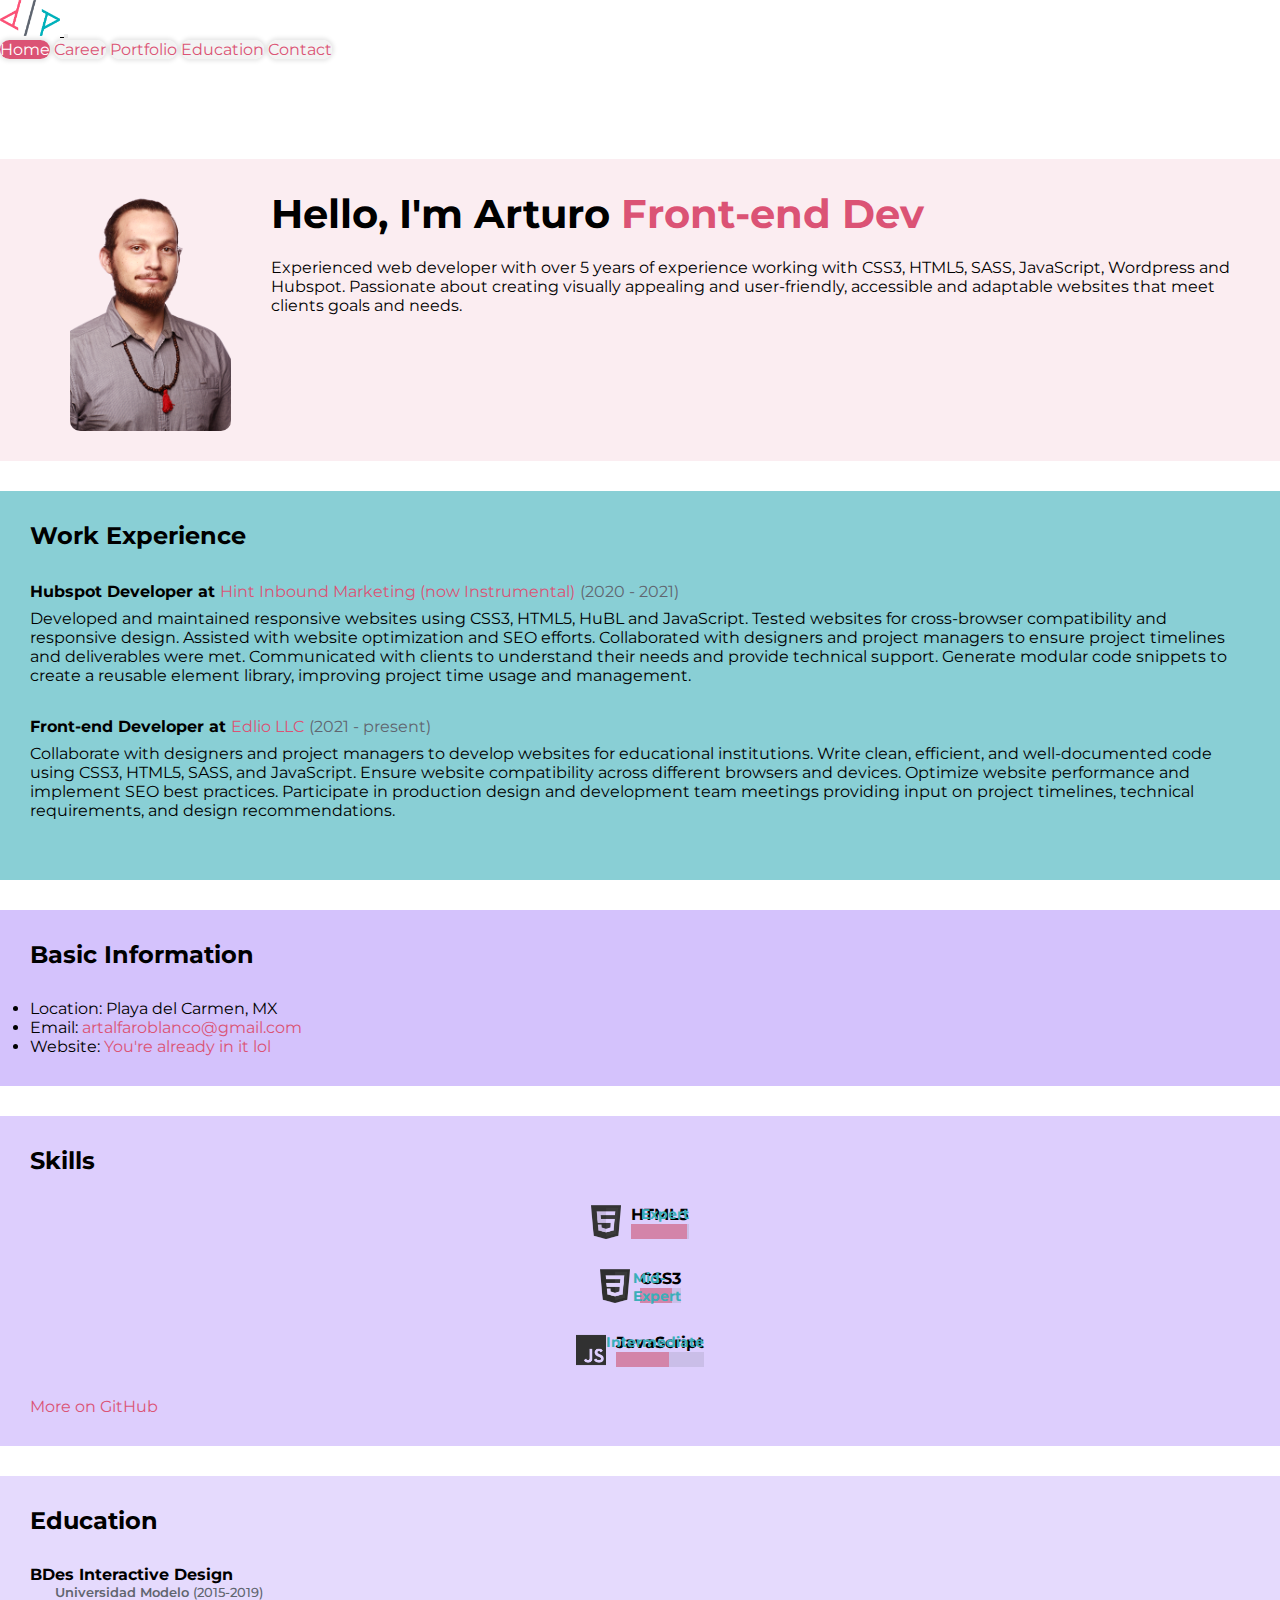
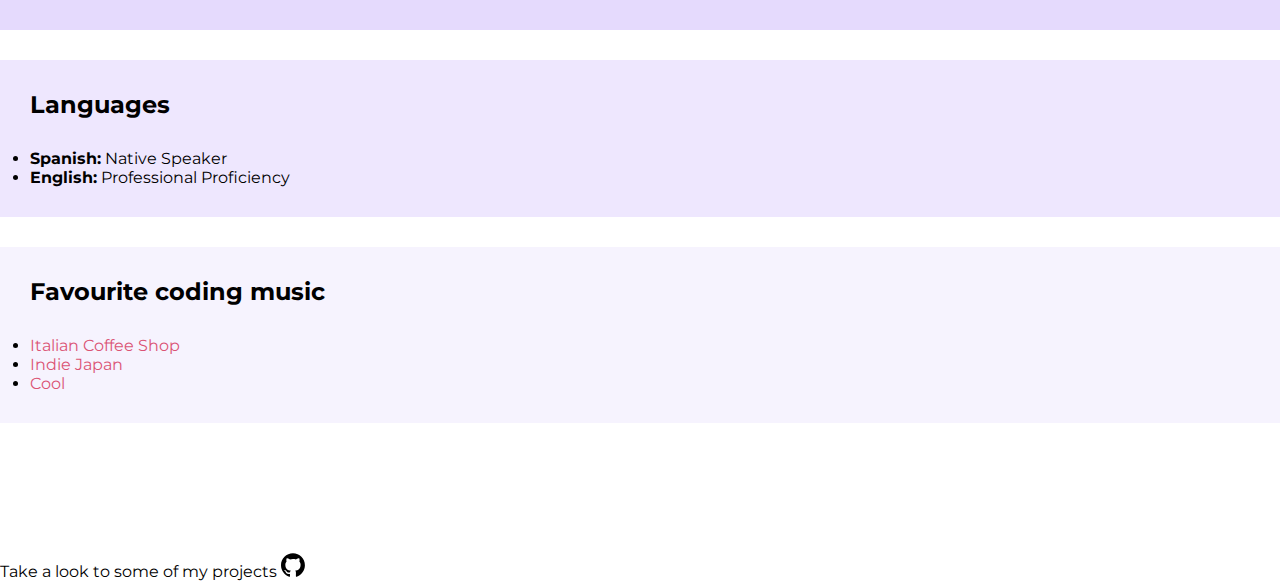
==== index.html @ 9a75f5df "personalizacion, imagenes y un poco mas de diseno" ====
<!DOCTYPE html>
<html lang="en">
<head>
    <meta charset="UTF-8">
    <meta name="viewport" content="width=device-width, initial-scale=1.0">
    <title>Arturo Alfaro</title>
    <link href="https://cdn.jsdelivr.net/npm/bootstrap@5.3.2/dist/css/bootstrap.min.css" rel="stylesheet" integrity="sha384-T3c6CoIi6uLrA9TneNEoa7RxnatzjcDSCmG1MXxSR1GAsXEV/Dwwykc2MPK8M2HN" crossorigin="anonymous">
    <link rel="stylesheet" href="styles.css">
</head>   
<body class="container">
    <header>
        <nav class="navbar navbar-expand-lg navbar-light fixed-top">
            <a class="navbar-brand" href="#">
                <img src="/pics/logo-nobg.png" width="60" alt="">
              </a>
            <button class="navbar-toggler" type="button" data-toggle="collapse" data-target="#navbarNavAltMarkup" aria-controls="navbarNavAltMarkup" aria-expanded="false" aria-label="Toggle navigation">
              <span class="navbar-toggler-icon"></span>
            </button>
            <div class="collapse navbar-collapse justify-content-center" id="navbarNavAltMarkup">
              <div class="navbar-nav">
                <a class="nav-item nav-link active" href="/index.html">Home</a>
                <a class="nav-item nav-link" href="/career.html">Career</a>
                <a class="nav-item nav-link" href="/portfolio.html">Portfolio</a>
                <a class="nav-item nav-link" href="/education.html">Education</a>
                <a class="nav-item nav-link" href="/contact.html">Contact</a>
              </div>
            </div>
          </nav>
    </header>
    <main> 
    <div class="container sections-wrapper py-6">
        <div class="row">
            <div class="primary col-lg-8 col-12">
                <section class="about section">
                    <div class="section-inner shadow-sm rounded">
                        <div class="hero-image-wrapper col-md-4">
                            <img class="hero-image" alt="myself" src="/pics/profile_picture.png">
                        </div>
                        <div class="col-md-8">
                            <h2 class="section-title">Hello, I'm Arturo <span class="focus">Front-end Dev</span></h2>
                            <p>Experienced web developer with over 5 years of experience working with CSS3, HTML5, SASS, JavaScript, Wordpress and Hubspot. Passionate about creating visually appealing and user-friendly, accessible and adaptable websites that meet clients goals and needs.</p>
                        </div>
                        
                    </div>                 
                </section>
                
                <section class="experience section">
                    <div class="section-inner shadow-sm rounded">
                        <h2 class="heading">Work Experience</h2>
                        <div class="content">
                            <div class="item">
                                <h3 class="title"> Hubspot Developer at <span class="place"><a href="https://www.instrumental.net/es/">Hint Inbound Marketing (now Instrumental)</a></span> <span class="year">(2020 - 2021)</span></h3>
                                <p>Developed and maintained responsive websites using CSS3, HTML5, HuBL and JavaScript.
                                    Tested websites for cross-browser compatibility and responsive design.
                                    Assisted with website optimization and SEO efforts.
                                    Collaborated with designers and project managers to ensure project timelines and deliverables were met.
                                    Communicated with clients to understand their needs and provide technical support.
                                    Generate modular code snippets to create a reusable element library, improving project time usage and management. </p>
                            </div>
                            <div class="item">
                                <h3 class="title"> Front-end Developer at <span class="place"><a href="https://edlio.com">Edlio LLC</a></span> <span class="year">(2021 - present)</span></h3>
                                <p>Collaborate with designers and project managers to develop websites for educational institutions.
                                    Write clean, efficient, and well-documented code using CSS3, HTML5, SASS, and JavaScript.
                                    Ensure website compatibility across different browsers and devices.
                                    Optimize website performance and implement SEO best practices.
                                    Participate in production design and development team meetings providing input on project timelines, technical requirements, and design recommendations. </p>
                            </div>
                            
                        </div>  
                    </div>                 
                </section>
            </div>
            <div class="secondary col-lg-4 col-12">
                    <aside class="info aside section">
                    <div class="section-inner shadow-sm rounded">
                        <h2 class="heading sr-only">Basic Information</h2>
                        <div class="content">
                            <ul class="list-unstyled">
                                <li><i class="fas fa-map-marker-alt"></i><span class="sr-only">Location: </span>Playa del Carmen, MX</li>
                                <li><i class="fas fa-envelope"></i><span class="sr-only">Email: </span><a href="mail:artalfaroblanco@gmail.com">artalfaroblanco@gmail.com</a></li>
                                <li><i class="fas fa-link"></i><span class="sr-only">Website: </span><a href="/"> You're already in it lol</a></li>
                            </ul>
                        </div>  
                    </div>                 
                </aside>
                
                <aside class="skills aside section">
                    <div class="section-inner shadow-sm rounded">
                        <h2 class="heading">Skills</h2>
                        <div class="content">
                            <p class="intro">
                            </p>
                            
                            <div class="skillset">
                                
                                <div class="item">
                                    <img class="skill-item-img" src="/pics/hmtl-logo-nobg.png"> 
                                    <h3 class="level-title">HTML5<span class="level-label" data-bs-toggle="tooltip" data-bs-placement="left" title="You can use the tooltip to explain more about your skill level..."><i class="fas fa-info-circle"></i>Expert</span></h3>

                                    <div class="level-bar progress">
                                        <div class="progress-bar level-bar-inner" role="progressbar" style="width: 96%" aria-valuenow="96"  aria-valuemin="0" aria-valuemax="96"></div>
                                    </div>                             
                                </div>
                                
                                <div class="item">
                                    <img class="skill-item-img" src="/pics/css-logo-nobg.png"> 
                                    <h3 class="level-title">CSS3<span class="level-label" data-bs-toggle="tooltip" data-bs-placement="left" title="You can use the tooltip to explain more about your skill level..."><i class="fas fa-info-circle"></i>Mid-Expert</span></h3>
                                    <div class="level-bar progress">
                                        <div class="progress-bar level-bar-inner" role="progressbar" style="width: 80%" aria-valuenow="80"  aria-valuemin="0" aria-valuemax="80"></div>
                                    </div>                                 
                                </div>
                                
                                <div class="item">
                                    <img class="skill-item-img" src="/pics/js-logo-nobg.png"> 
                                    <h3 class="level-title">JavaScript<span class="level-label" data-bs-toggle="tooltip" data-bs-placement="left" title="You can use the tooltip to explain more about your skill level..."><i class="fas fa-info-circle"></i>Intermediate</span></h3>
                                    <div class="level-bar progress">
                                        <div class="progress-bar level-bar-inner" role="progressbar" style="width: 60%" aria-valuenow="60"  aria-valuemin="0" aria-valuemax="96"></div>
                                    </div>                                
                                </div>
                                
                                <p><a class="more-link" href="https://github.com/ArthurAlphaW"><i class="fas fa-external-link-alt"></i>More on GitHub</a></p> 
                            </div>              
                        </div> 
                    </div>               
                </aside>
                
                <aside class="education aside section">
                    <div class="section-inner shadow-sm rounded">
                        <h2 class="heading">Education</h2>
                        <div class="content">
                            <div class="item">                      
                                <h3 class="title"><i class="fas fa-graduation-cap"></i>BDes Interactive Design</h3>
                                <h4 class="university">Universidad Modelo <span class="year">(2015-2019)</span></h4>
                            </div>
                        </div>
                    </div>
                </aside>
                            
                <aside class="languages aside section">
                    <div class="section-inner shadow-sm rounded">
                        <h2 class="heading">Languages</h2>
                        <div class="content">
                            <ul class="list-unstyled">
                                <li class="item">
                                    <span class="title"><strong>Spanish:</strong></span>
                                    <span class="level">Native Speaker <br class="visible-xs"/><i class="fas fa-star"></i> <i class="fas fa-star"></i> <i class="fas fa-star"></i> <i class="fas fa-star"></i> <i class="fas fa-star"></i> </span>
                                </li>
                                <li class="item">
                                    <span class="title"><strong>English:</strong></span>
                                    <span class="level">Professional Proficiency <br class="visible-sm visible-xs"/><i class="fas fa-star"></i> <i class="fas fa-star"></i> <i class="fas fa-star"></i> <i class="fas fa-star-half"></i></span>
                                </li>
                            </ul>
                        </div>
                    </div>
                </aside>
                
                <aside class="list music aside section">
                    <div class="section-inner shadow-sm rounded">
                        <h2 class="heading">Favourite coding music</h2>
                        <div class="content">
                            <ul class="list-unstyled">
                                <li><i class="fas fa-headphones"></i> <a href="https://open.spotify.com/playlist/4kHd80LWERnItsbijrMbpZ?si=56c59a30a39b4e25">Italian Coffee Shop</a></li>
                                <li><i class="fas fa-headphones"></i> <a href="https://open.spotify.com/playlist/2rM3dyPQ1r3qbNCUyafwGn?si=13ff1bc986994c55">Indie Japan</a></li>
                                <li><i class="fas fa-headphones"></i> <a href="https://open.spotify.com/playlist/4P18t9y1vu1N3GWDE8LSGp?si=525e86e630a74744">Cool</a></li>
                            </ul>
                        </div>
                    </div>
                </aside>     
            </div>  
        </div>
    </div>
    </main>
    <footer class="d-flex flex-wrap justify-content-between align-items-center py-3 my-4 border-top">
        
    
        <ul class="nav col-md-12 justify-content-end list-unstyled d-flex">
          <li class="ms-3">Take a look to some of my projects <a class="text-muted" href="https://github.com/ArthurAlphaW"><svg class="bi" width="24" height="24"><use xlink:href="#github"/></svg></a></li>
        </ul>
      </footer>
      <svg xmlns="http://www.w3.org/2000/svg" style="display: none;">
        <symbol id="bootstrap" viewBox="0 0 118 94">
          <title>Bootstrap</title>
          <path fill-rule="evenodd" clip-rule="evenodd" d="M24.509 0c-6.733 0-11.715 5.893-11.492 12.284.214 6.14-.064 14.092-2.066 20.577C8.943 39.365 5.547 43.485 0 44.014v5.972c5.547.529 8.943 4.649 10.951 11.153 2.002 6.485 2.28 14.437 2.066 20.577C12.794 88.106 17.776 94 24.51 94H93.5c6.733 0 11.714-5.893 11.491-12.284-.214-6.14.064-14.092 2.066-20.577 2.009-6.504 5.396-10.624 10.943-11.153v-5.972c-5.547-.529-8.934-4.649-10.943-11.153-2.002-6.484-2.28-14.437-2.066-20.577C105.214 5.894 100.233 0 93.5 0H24.508zM80 57.863C80 66.663 73.436 72 62.543 72H44a2 2 0 01-2-2V24a2 2 0 012-2h18.437c9.083 0 15.044 4.92 15.044 12.474 0 5.302-4.01 10.049-9.119 10.88v.277C75.317 46.394 80 51.21 80 57.863zM60.521 28.34H49.948v14.934h8.905c6.884 0 10.68-2.772 10.68-7.727 0-4.643-3.264-7.207-9.012-7.207zM49.948 49.2v16.458H60.91c7.167 0 10.964-2.876 10.964-8.281 0-5.406-3.903-8.178-11.425-8.178H49.948z"></path>
        </symbol>
        <symbol id="facebook" viewBox="0 0 16 16">
          <path d="M16 8.049c0-4.446-3.582-8.05-8-8.05C3.58 0-.002 3.603-.002 8.05c0 4.017 2.926 7.347 6.75 7.951v-5.625h-2.03V8.05H6.75V6.275c0-2.017 1.195-3.131 3.022-3.131.876 0 1.791.157 1.791.157v1.98h-1.009c-.993 0-1.303.621-1.303 1.258v1.51h2.218l-.354 2.326H9.25V16c3.824-.604 6.75-3.934 6.75-7.951z"/>
        </symbol>
        <symbol id="instagram" viewBox="0 0 16 16">
            <path d="M8 0C5.829 0 5.556.01 4.703.048 3.85.088 3.269.222 2.76.42a3.917 3.917 0 0 0-1.417.923A3.927 3.927 0 0 0 .42 2.76C.222 3.268.087 3.85.048 4.7.01 5.555 0 5.827 0 8.001c0 2.172.01 2.444.048 3.297.04.852.174 1.433.372 1.942.205.526.478.972.923 1.417.444.445.89.719 1.416.923.51.198 1.09.333 1.942.372C5.555 15.99 5.827 16 8 16s2.444-.01 3.298-.048c.851-.04 1.434-.174 1.943-.372a3.916 3.916 0 0 0 1.416-.923c.445-.445.718-.891.923-1.417.197-.509.332-1.09.372-1.942C15.99 10.445 16 10.173 16 8s-.01-2.445-.048-3.299c-.04-.851-.175-1.433-.372-1.941a3.926 3.926 0 0 0-.923-1.417A3.911 3.911 0 0 0 13.24.42c-.51-.198-1.092-.333-1.943-.372C10.443.01 10.172 0 7.998 0h.003zm-.717 1.442h.718c2.136 0 2.389.007 3.232.046.78.035 1.204.166 1.486.275.373.145.64.319.92.599.28.28.453.546.598.92.11.281.24.705.275 1.485.039.843.047 1.096.047 3.231s-.008 2.389-.047 3.232c-.035.78-.166 1.203-.275 1.485a2.47 2.47 0 0 1-.599.919c-.28.28-.546.453-.92.598-.28.11-.704.24-1.485.276-.843.038-1.096.047-3.232.047s-2.39-.009-3.233-.047c-.78-.036-1.203-.166-1.485-.276a2.478 2.478 0 0 1-.92-.598 2.48 2.48 0 0 1-.6-.92c-.109-.281-.24-.705-.275-1.485-.038-.843-.046-1.096-.046-3.233 0-2.136.008-2.388.046-3.231.036-.78.166-1.204.276-1.486.145-.373.319-.64.599-.92.28-.28.546-.453.92-.598.282-.11.705-.24 1.485-.276.738-.034 1.024-.044 2.515-.045v.002zm4.988 1.328a.96.96 0 1 0 0 1.92.96.96 0 0 0 0-1.92zm-4.27 1.122a4.109 4.109 0 1 0 0 8.217 4.109 4.109 0 0 0 0-8.217zm0 1.441a2.667 2.667 0 1 1 0 5.334 2.667 2.667 0 0 1 0-5.334z"/>
        </symbol>
        <symbol id="twitter" viewBox="0 0 16 16">
          <path d="M5.026 15c6.038 0 9.341-5.003 9.341-9.334 0-.14 0-.282-.006-.422A6.685 6.685 0 0 0 16 3.542a6.658 6.658 0 0 1-1.889.518 3.301 3.301 0 0 0 1.447-1.817 6.533 6.533 0 0 1-2.087.793A3.286 3.286 0 0 0 7.875 6.03a9.325 9.325 0 0 1-6.767-3.429 3.289 3.289 0 0 0 1.018 4.382A3.323 3.323 0 0 1 .64 6.575v.045a3.288 3.288 0 0 0 2.632 3.218 3.203 3.203 0 0 1-.865.115 3.23 3.23 0 0 1-.614-.057 3.283 3.283 0 0 0 3.067 2.277A6.588 6.588 0 0 1 .78 13.58a6.32 6.32 0 0 1-.78-.045A9.344 9.344 0 0 0 5.026 15z"/>
        </symbol>
        <symbol  viewBox="0 0 98 96" id="github">
            <path fill-rule="evenodd" clip-rule="evenodd" d="M48.854 0C21.839 0 0 22 0 49.217c0 21.756 13.993 40.172 33.405 46.69 2.427.49 3.316-1.059 3.316-2.362 0-1.141-.08-5.052-.08-9.127-13.59 2.934-16.42-5.867-16.42-5.867-2.184-5.704-5.42-7.17-5.42-7.17-4.448-3.015.324-3.015.324-3.015 4.934.326 7.523 5.052 7.523 5.052 4.367 7.496 11.404 5.378 14.235 4.074.404-3.178 1.699-5.378 3.074-6.6-10.839-1.141-22.243-5.378-22.243-24.283 0-5.378 1.94-9.778 5.014-13.2-.485-1.222-2.184-6.275.486-13.038 0 0 4.125-1.304 13.426 5.052a46.97 46.97 0 0 1 12.214-1.63c4.125 0 8.33.571 12.213 1.63 9.302-6.356 13.427-5.052 13.427-5.052 2.67 6.763.97 11.816.485 13.038 3.155 3.422 5.015 7.822 5.015 13.2 0 18.905-11.404 23.06-22.324 24.283 1.78 1.548 3.316 4.481 3.316 9.126 0 6.6-.08 11.897-.08 13.526 0 1.304.89 2.853 3.316 2.364 19.412-6.52 33.405-24.935 33.405-46.691C97.707 22 75.788 0 48.854 0z"/>
        </symbol>
      </svg>

</body>

</html>

<span class="monospaced easter">
#####%%%%#+=*%#*=-------------------====-::::::=-:::::-::::::::::::::::=+#*+*+++
#########*+=#@@@@@#*+------------==--:::::::::::::----::::::::::::::::::+++++#%%
%#########*%@@@@@@@@@@%#+=:-----::::::::::::::::::::::::::-=++::::::::::=*+=====
@@@%#####*#@%%%@@@@@%@@@@@#*:::::::::::::::::::::...:.:-+#%%##=::::::::::=====-=
@@@@@@@@@@@@%###%%@@@@%%%%#**=:-====+++=---==--:::.:-+#%%%###*:::::::-======+*#%
@@@@@@@@@@@@@%####%%%@@%%%%%%%###**#*#%%%%%%%%%#**#%%%%#####*:::--==---=+#%%@%%%
@@@@@@@@@@@@@@%**###%%%@%%%%%%#*+==++#%%@@%%%%%%%%%%####****------=+#%%%%%%%%%%%
@@@@@@@@@@@@@@@%####%%%@@@@@@%*======*%%@@@@@%%%%%%%%%##**+:-=+#%%%%%%%%%%%%####
@@@@@@@@@@@@@@@@%##%%%%@@@@@@@#=======%@@@@%@%#%@@%%%%%##*+*##%###############**
@@@@@@@@@@@@@@@@%%@%@@@@%%@%@@@+======*%%#@%@%*%%%%%%%%%+++**#######************
@@@@@@@@@@@@@@@@%%@@@@@@*%@%@#%*=======*#%%%%%%%%@@@@@@%===++*******************
@@@@@@@@@@@@@@@%%%@@@@@@%%%%##*===========+==+*#%%%@@@@#+===++++++++++****+*****
@@@@@@@@@@@@@@@%#%@@@@@%%#*+=--==++++++=------=+*#%@@@@%*+++++++++++++*#*==+==-=
@@@@@@@@@@@@@%%%%%@@@%%#*+------=*%@@#+-------==+###%%%@%*+=++=+++++*%@%+#*--=+*
@@@@@@@@@@@@%%%@@@@@%%##+------===*%@*===------==+*#%%%%%#++++==++**#%+=*+++****
@@@@@@@@@@@%@@@@@@@%%%#*+=----===++*#*+++=========*##%@%@@####+=**++++*###%%%@@@
@@@@@@@@@@@%@@@@@%%%%%##*========+******+++======+++####%%#*+=++*##%%@@@@@@@@@@@
@@@@@@@@@@@@@@@%%%%%@%#**+====+++**++++++*+++++======+*%%####%%@%%%%@@@@@@@@@@@@
@@@@@@@@@@@@@@@@%##%*#%%*===+++**++++++++++++====----=+*#+*#%@@%%%%%%%%%##%%%%%%
@@@@@@@@@@@@@@@%#**#%%*======+++++++++++++++==========++==#%%##%%#######%%%%%%%%
@@@@@@@@@@@@@@@%#*+*##++=========+++++++++==============--*######%%##%%%@@@@%%%%
@@@@@@@@@@@@@@%%#*==+++=============+++++====---=-=====---+########%%%%%%%%%@@@@
@@@@@@@@@@@@%%%###*=============---==========-=========---+#%#%%%%%@@@@@@@@@%%%@
@@@@@@@@@@@%%%#%@%*+============-=======+==============---+##%%%@@@@@@@@@@@@@@@@
@@@@@@@@@%%%%%%%%%#+=============================++===---:-+#%%%%%@@@@@@@@@@@@@@
@@@@@@@@@@%%@##@%%*========================+=+**++==--=---::=#%@@@@@@@@@@@@@@@@@
@@@@@@@@@%@%%%%%%%*======+++++======++++++=+++====---==------+#@@@@@@@@@@@@@@@@@
@@@@@@@@%@@@%@%%%%%*+=======+*++**++++++++=++=----=====-------*%@@@@@@@@@@@@@@@@
@@@@@@@@@@@@@@%%%%@%#+=======--====+++**++===-----=++==-------=#%@@@@@@@@@@@@@@@
@@@@@@@@@@@@@@%@@@@@%%**+====-----====+*++*++=----=*+=====-----+#@@@@@@@@@@@@@@@
@@@@@@@@@@@@@@@@@%%@@@%%%##*+===----======+*==+===+#*+=====----=#@@@@@@@@@@@@@@@
@@@@@@@%@@@@@@@@@@@@@@@@@@@@#+===========++**+++++***+=====-----*@@@@@@@@@@@@@@@
@@@@@@@@@@@@@@@@@@@@@@@@@@@*===--=======++%#****==++++=======----+@@@@@@@@@@@@@@
@@@@@@@@@@@@@@@@@@@@@@@@@@@+==============+#*#@@*+=-====*#*=======%@@@@@@@@@@@@@
@@@@@@@@@@@@@@@@@@@@@@@@@@@+=================++****=-==+%%#+=====*%@@@@@@@@@@@@@
@@@@@@@@@@@@@@@@@@@@@@@@@@@#++==================*****+=========#*#@@@@@@@@@@@@%@
@@@@@@@@@@@@@@@@@@@@@@@@@@@@@%#+==++=============+*###*+=======*%@@@@@@@@@@@%%%@
@@@@@@@@@@@@@@@@@@@@@@@@@@@@@@@@%*++++++++========+*###******+==#@@@@@@@@@%%%%%@
@@@@@@@@@@@@@@@@@@@@@@@@@@@@@@@@@@@#*+++++++++++++++%##%@%#****+#@@@@@@@%%%%%%%%
@@@@@@@@@@@@@@@@@@@@@@@@@@@@@@@@@@@@@#***++***+++++*%%%%%%#######@@@@@%%%%%%%%%%
@@@@@@@@@@@@@@@@@@@@@@@@@@@@@@@@@@@@@@@@%#**********@@@%%%#######@@@@%%%%%%%%%%%
@@@@@@@@@@@@@@@@@@@@@@@@@@@@@@@@@@@@@@@@@@@@%##*#%%%@@@@@@%%#####@@%%%%%%%%%%%%%
@@@@@@@@@@@@@@@@@@@@@@@@@@@@@@@@@@@@@@@@@@@@@@@@@@@@@@@@@@@@@@%%@@@%%%%%%%%%%%%%
@@@@@@@@@@@@@@@@@@@@@@@@@@@@@@@@@@@@@@@@@@@@@@@@@@@@@@@@@@@@@@@@@@@@@%%%%%%%%%%%
@@@@%%########%%@@@@@@@@@@@@@@@@@@@@@@@@@@@@@@@@@@@@@@@@@@@@@@@@@@@@@@%%%%%%%%%%
%%###########**###%@@@@@@@@@@@@@@@@@@@@@@@@@@@@@@@@@@@@@@@@@@@@@@@@@@@@%%%%%%%%%
#############**#####%@@@@@@@@@@@@@@@@@@@@@@@@@@@@@@@@@@@@@@@@@@@@@@@@@@@@%%%%%%%
######################%@@@@@@@@@@@@@@@@@@@@@@@@@@@@@@@@@@@@@@@@@@@@@@@@@@%%%%%%%
</span>
---- styles.css ----
@import url("https://fonts.googleapis.com/css2?family=Montserrat:ital,wght@0,300;0,400;0,600;0,700;1,300;1,400;1,600;1,700&family=Noto+Sans+JP:wght@300;400;600;700&display=swap");
* {
  margin: 0;
  padding: 0;
  font-family: "Montserrat", sans-serif;
  --font-1: "Montserrat", sans-serif;
  --font-2: "Noto Sans JP", sans-serif;
  --color-1: rgb(96, 101, 111);
  --color-2: rgb(212, 194, 252);
  --color-3: rgb(219, 83, 117);
  --color-4: rgb(58, 175, 185);
}
* h1, * h2, * h3, * h4, * h5, * h6 {
  font-family: "Montserrat", sans-serif;
  font-weight: 700;
}
* a {
  color: var(--color-3);
  transition: 0.3s ease;
  text-decoration: none;
}
* a:hover {
  text-decoration: underline;
  color: rgba(var(--color-3), 10%);
}
* a:focus {
  text-decoration: none;
}

.py-6 {
  padding-top: 100px !important;
  padding-bottom: 100px !important;
}

.navbar .navbar-nav {
  gap: 20px;
}
.navbar .nav-item {
  background-color: rgb(243, 243, 243);
  border-radius: 40px;
  box-shadow: 0px 0px 4px 2px rgba(0, 0, 0, 0.1);
}
.navbar .nav-item.active {
  background-color: var(--color-3);
  color: white;
}

.padded-row {
  padding: 0 1.875rem;
}

.page-row {
  display: flex;
  flex-direction: row;
  flex-wrap: wrap;
  width: 100%;
  max-width: 1024px;
  margin: 0 auto;
  margin-top: 2.5rem;
  margin-bottom: 2.5rem;
}
.page-row:first-child {
  margin-top: 0;
}
.page-row:last-child {
  margin-bottom: 0;
}

.section-title {
  margin-bottom: 1.25rem;
  font-size: 2.5rem;
}

.section-subtitle {
  margin-bottom: 1.25rem;
  font-size: 1.875rem;
}

.hero-image-wrapper {
  display: flex;
  padding: 0 2.5rem;
  box-sizing: border-box;
  position: relative;
}

.hero-image {
  object-fit: cover;
  width: 100%;
  border-radius: 10px;
}

.focus {
  color: var(--color-3);
}

.monospaced {
  font-family: "Courier New", Courier, monospace;
}

.easter {
  display: none;
}

.section {
  margin-bottom: 30px;
}
.section .section-inner {
  background: #fff;
  padding: 30px;
}
.section .heading {
  margin-top: 0;
  margin-bottom: 30px;
  color: rgb(var(--color-3), 15%);
  font-size: 24px;
}
.section .content .more-link .svg-inline--fa {
  margin-right: 5px;
  font-size: 14px;
  position: relative;
  top: -2px;
}

.about .section-inner {
  display: flex;
  background: color-mix(in srgb, var(--color-3) 10%, transparent);
}

.experience .section-inner {
  background: color-mix(in srgb, var(--color-4) 60%, transparent);
}
.experience .item {
  margin-bottom: 30px;
}
.experience .item .title {
  font-size: 16px;
  margin-top: 0;
  margin-bottom: 5px;
  line-height: 1.5;
}
.experience .item .title .place {
  color: rgb(243, 243, 243);
  font-weight: normal;
}
.experience .item .title .place a {
  color: var(--color-3);
}
.experience .item .title .place a:hover {
  color: color-mix(in srgb, var(--color-3) 80%, transparent);
}
.experience .item .title .year {
  color: var(--color-1);
  font-weight: normal;
}

.info .section-inner {
  background: color-mix(in srgb, var(--color-2) 100%, transparent);
}

.skills .section-inner {
  background: color-mix(in srgb, var(--color-2) 80%, transparent);
}
.skills .intro {
  margin-bottom: 30px;
}
.skills .skillset .item {
  margin-bottom: 30px;
  display: grid;
  align-items: center;
  justify-self: center;
  column-gap: 10px;
  grid-template-columns: auto 1fr;
}
.skills .skillset .level-title {
  font-size: 16px;
  position: relative;
  margin-top: 0;
  margin-bottom: 10;
}
.skills .skillset .level-title .level-label {
  color: var(--color-4);
  font-size: 14px;
  font-weight: 700;
  position: absolute;
  right: 0;
  top: 0;
}
.skills .skillset .level-bar {
  height: 15px;
  background: color-mix(in srgb, var(--color-1) 15%, transparent);
}
.skills .skillset .level-bar-inner {
  height: 15px;
  background: color-mix(in srgb, var(--color-3) 55%, transparent);
}
.skills .svg-inline--fa {
  margin-right: 3px;
  position: relative;
  top: 0;
}
.skills .skill-item-img {
  width: 30px;
  grid-column: 1/2;
  grid-row: 1/3;
}
*:not(.skills .skill-item-img) {
  grid-column: 2/3;
}

.education .section-inner {
  background: color-mix(in srgb, var(--color-2) 60%, transparent);
}
.education .item {
  margin-bottom: 30px;
}
.education .item:last-child {
  margin-bottom: 0;
}
.education .item .title {
  font-size: 16px;
  margin-top: 0;
}
.education .item .university {
  font-size: 13px;
  color: var(--color-1);
  font-weight: 600;
  padding-left: 25px;
}
.education .item .university .year {
  color: var(--color-1);
  font-weight: 500;
}

.languages .section-inner {
  background: color-mix(in srgb, var(--color-2) 40%, transparent);
}

.music .section-inner {
  background: color-mix(in srgb, var(--color-2) 20%, transparent);
}
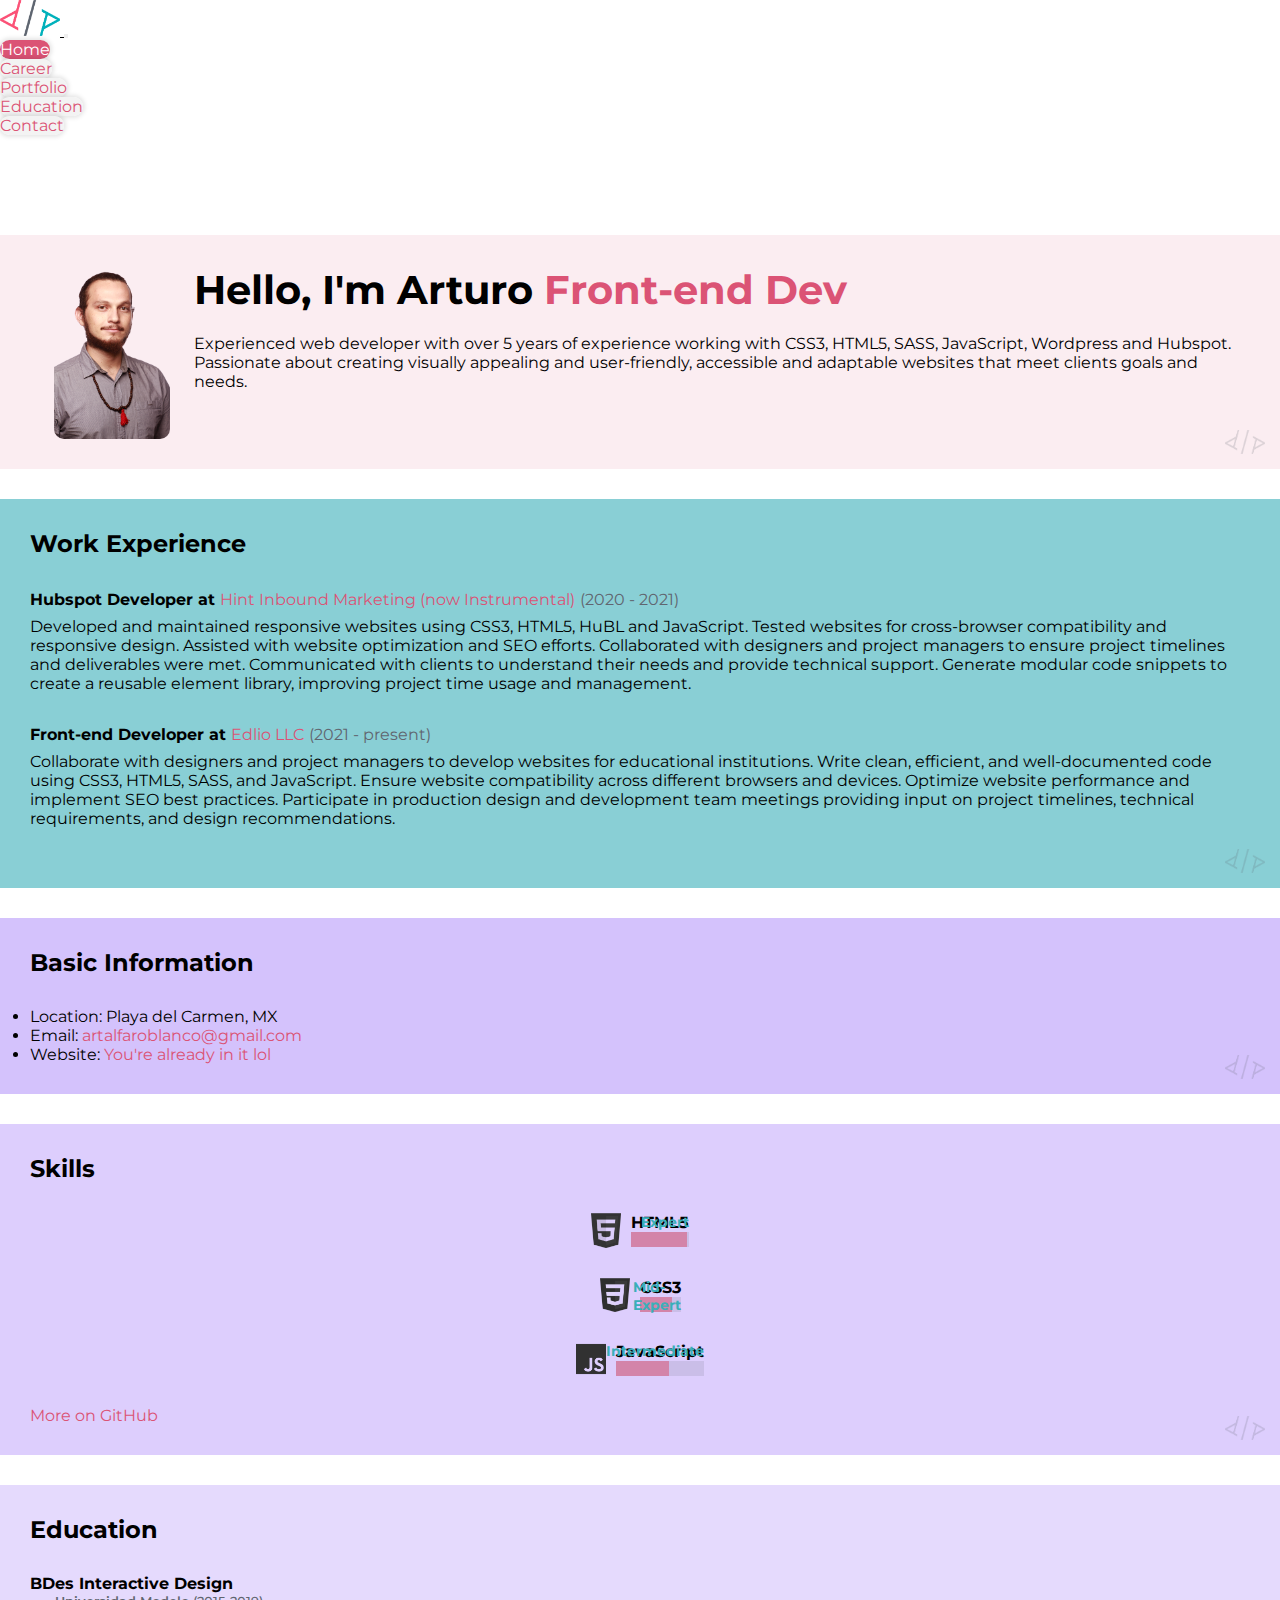
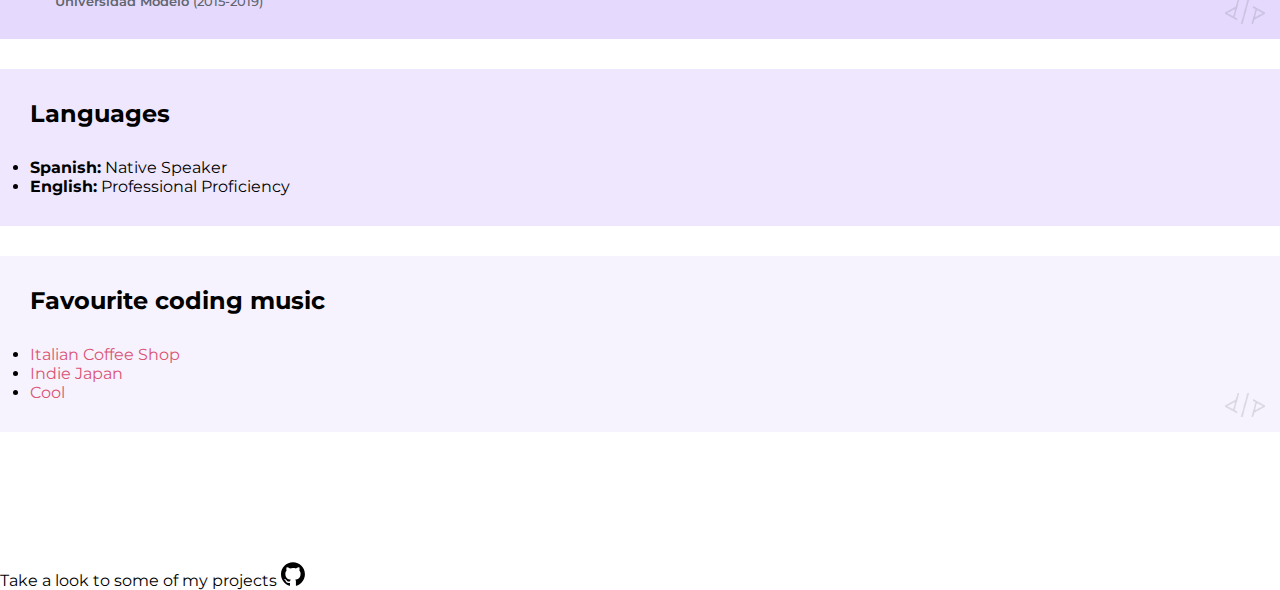
==== commit 178834ab: "index final customization" ====
--- a/index.html
+++ b/index.html
@@ -8,31 +8,42 @@
     <link rel="stylesheet" href="styles.css">
 </head>   
 <body class="container">
-    <header>
+    <header class="container">
         <nav class="navbar navbar-expand-lg navbar-light fixed-top">
-            <a class="navbar-brand" href="#">
+            <a class="navbar-brand" href="/">
                 <img src="/pics/logo-nobg.png" width="60" alt="">
-              </a>
+            </a>
             <button class="navbar-toggler" type="button" data-toggle="collapse" data-target="#navbarNavAltMarkup" aria-controls="navbarNavAltMarkup" aria-expanded="false" aria-label="Toggle navigation">
               <span class="navbar-toggler-icon"></span>
             </button>
+
             <div class="collapse navbar-collapse justify-content-center" id="navbarNavAltMarkup">
-              <div class="navbar-nav">
-                <a class="nav-item nav-link active" href="/index.html">Home</a>
-                <a class="nav-item nav-link" href="/career.html">Career</a>
-                <a class="nav-item nav-link" href="/portfolio.html">Portfolio</a>
-                <a class="nav-item nav-link" href="/education.html">Education</a>
-                <a class="nav-item nav-link" href="/contact.html">Contact</a>
-              </div>
+              <ul class="navbar-nav mr-auto mt-2 mt-lg-0">
+                <li class="nav-item active">
+                    <a class="nav-link" href="/index.html">Home</a>
+                </li>
+                <li class="nav-item">
+                    <a class="nav-link" href="/career.html">Career</a>
+                </li>
+                <li class="nav-item">
+                    <a class="nav-link" href="/portfolio.html">Portfolio</a>
+                </li>
+                <li class="nav-item">
+                    <a class="nav-link" href="/education.html">Education</a>
+                </li>
+                <li class="nav-item">
+                    <a class="nav-link" href="/contact.html">Contact</a>
+                </li>
+              </ul> 
             </div>
-          </nav>
+        </nav>
     </header>
     <main> 
     <div class="container sections-wrapper py-6">
         <div class="row">
             <div class="primary col-lg-8 col-12">
                 <section class="about section">
-                    <div class="section-inner shadow-sm rounded">
+                    <div class="section-inner shadow-sm rounded wm-black">
                         <div class="hero-image-wrapper col-md-4">
                             <img class="hero-image" alt="myself" src="/pics/profile_picture.png">
                         </div>
@@ -45,7 +56,7 @@
                 </section>
                 
                 <section class="experience section">
-                    <div class="section-inner shadow-sm rounded">
+                    <div class="section-inner shadow-sm rounded wm-black">
                         <h2 class="heading">Work Experience</h2>
                         <div class="content">
                             <div class="item">
@@ -72,7 +83,7 @@
             </div>
             <div class="secondary col-lg-4 col-12">
                     <aside class="info aside section">
-                    <div class="section-inner shadow-sm rounded">
+                    <div class="section-inner shadow-sm rounded wm-black">
                         <h2 class="heading sr-only">Basic Information</h2>
                         <div class="content">
                             <ul class="list-unstyled">
@@ -85,7 +96,7 @@
                 </aside>
                 
                 <aside class="skills aside section">
-                    <div class="section-inner shadow-sm rounded">
+                    <div class="section-inner shadow-sm rounded wm-black">
                         <h2 class="heading">Skills</h2>
                         <div class="content">
                             <p class="intro">
@@ -125,7 +136,7 @@
                 </aside>
                 
                 <aside class="education aside section">
-                    <div class="section-inner shadow-sm rounded">
+                    <div class="section-inner shadow-sm rounded wm-black">
                         <h2 class="heading">Education</h2>
                         <div class="content">
                             <div class="item">                      
@@ -155,7 +166,7 @@
                 </aside>
                 
                 <aside class="list music aside section">
-                    <div class="section-inner shadow-sm rounded">
+                    <div class="section-inner shadow-sm rounded wm-black">
                         <h2 class="heading">Favourite coding music</h2>
                         <div class="content">
                             <ul class="list-unstyled">
@@ -177,6 +188,12 @@
           <li class="ms-3">Take a look to some of my projects <a class="text-muted" href="https://github.com/ArthurAlphaW"><svg class="bi" width="24" height="24"><use xlink:href="#github"/></svg></a></li>
         </ul>
       </footer>
+
+
+      <script src="https://ajax.googleapis.com/ajax/libs/jquery/1.12.4/jquery.min.js"></script>
+      <script src="https://cdn.jsdelivr.net/npm/bootstrap@3.3.7/dist/js/bootstrap.min.js" integrity="sha384-Tc5IQib027qvyjSMfHjOMaLkfuWVxZxUPnCJA7l2mCWNIpG9mGCD8wGNIcPD7Txa" crossorigin="anonymous"></script>
+
+
       <svg xmlns="http://www.w3.org/2000/svg" style="display: none;">
         <symbol id="bootstrap" viewBox="0 0 118 94">
           <title>Bootstrap</title>
--- a/styles.css
+++ b/styles.css
@@ -35,12 +35,12 @@
 .navbar .navbar-nav {
   gap: 20px;
 }
-.navbar .nav-item {
+.navbar .nav-item a {
   background-color: rgb(243, 243, 243);
   border-radius: 40px;
   box-shadow: 0px 0px 4px 2px rgba(0, 0, 0, 0.1);
 }
-.navbar .nav-item.active {
+.navbar .nav-item.active a {
   background-color: var(--color-3);
   color: white;
 }
@@ -78,14 +78,15 @@
 
 .hero-image-wrapper {
   display: flex;
-  padding: 0 2.5rem;
+  padding: 0 24px 0;
   box-sizing: border-box;
   position: relative;
 }
 
 .hero-image {
-  object-fit: cover;
+  object-fit: contain;
   width: 100%;
+  max-height: 21.625rem;
   border-radius: 10px;
 }
 
@@ -108,6 +109,18 @@
   background: #fff;
   padding: 30px;
 }
+.section .section-inner.wm-black {
+  background-repeat: no-repeat;
+  background-position: calc(100% - 15px) calc(100% - 15px);
+  background-size: 40px;
+  background-image: url("/pics/logo-wm-black.png");
+}
+.section .section-inner.wm-white {
+  background-repeat: no-repeat;
+  background-position: calc(100% - 15px) calc(100% - 15px);
+  background-size: 40px;
+  background-image: url("/pics/logo-wm-white.png");
+}
 .section .heading {
   margin-top: 0;
   margin-bottom: 30px;
@@ -122,8 +135,12 @@
 }
 
 .about .section-inner {
-  display: flex;
   background: color-mix(in srgb, var(--color-3) 10%, transparent);
+}
+@media (min-width: 768px) {
+  .about .section-inner {
+    display: flex;
+  }
 }
 
 .experience .section-inner {
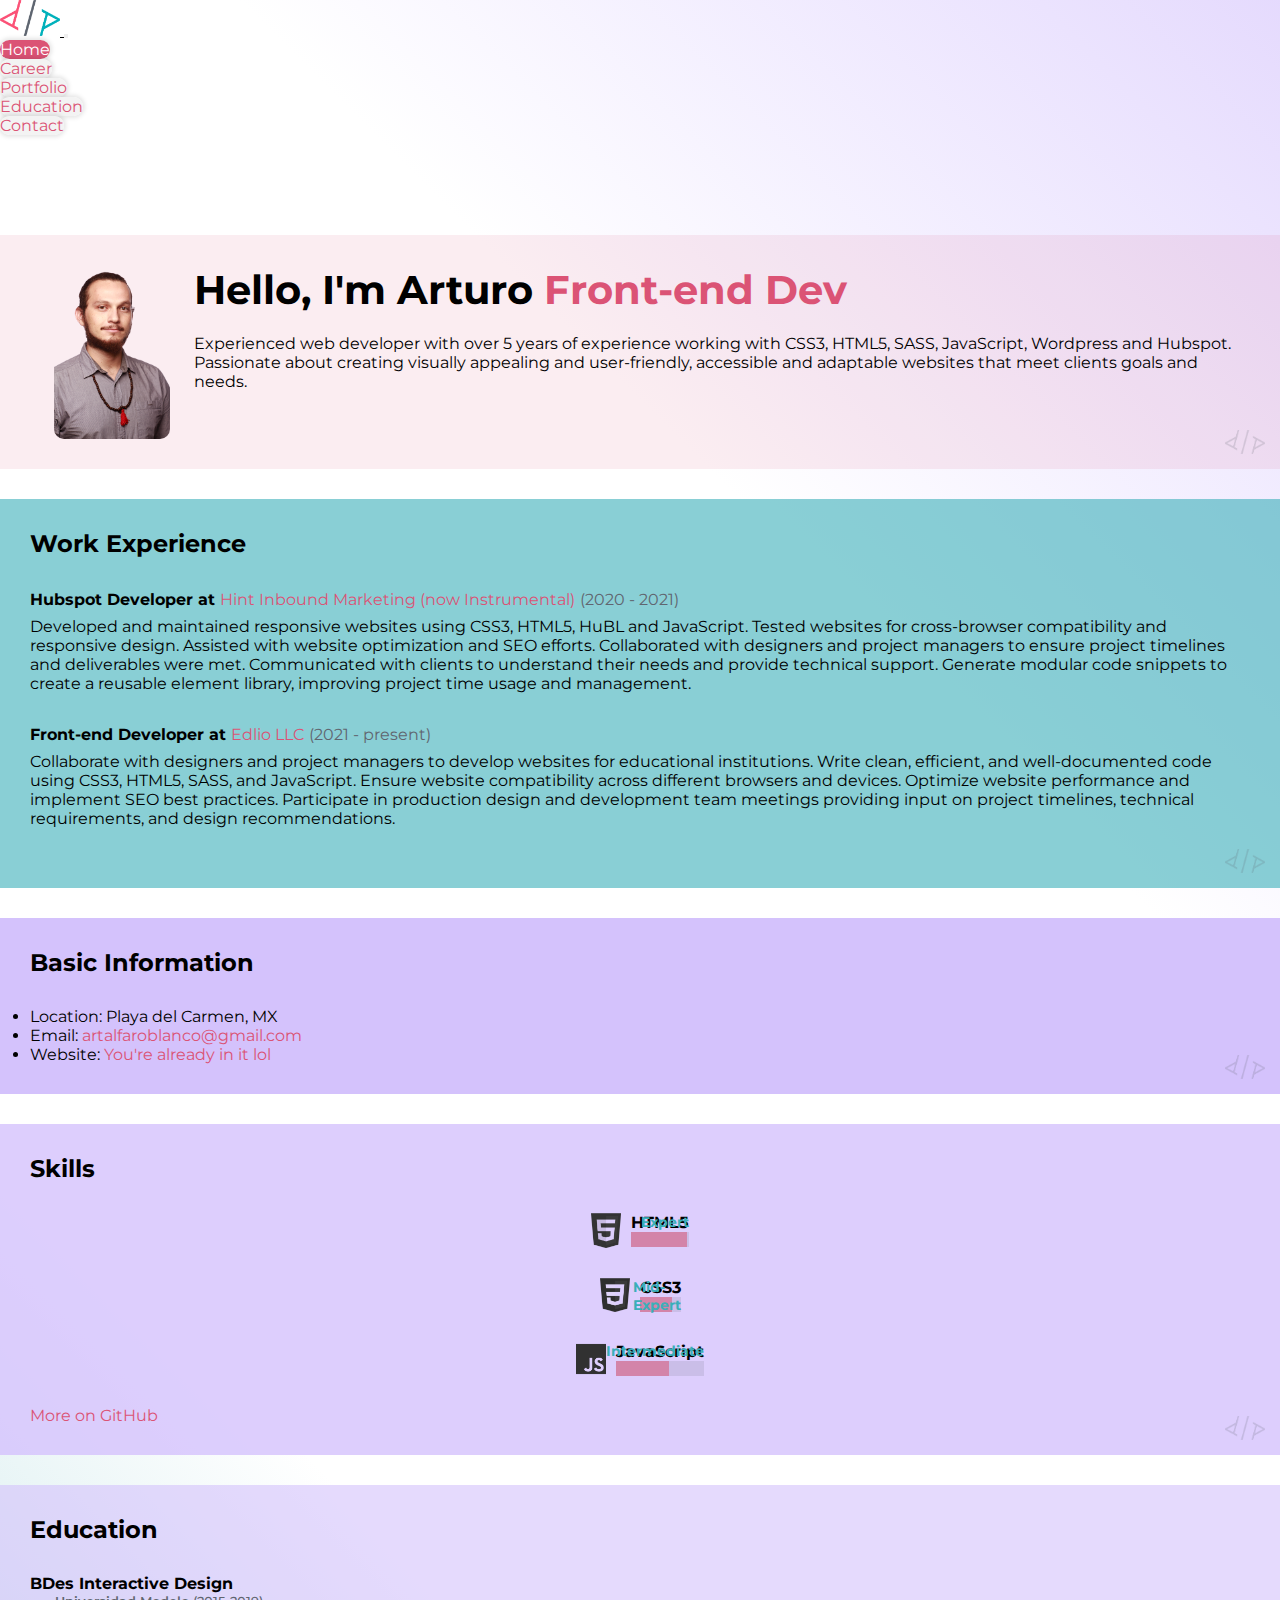
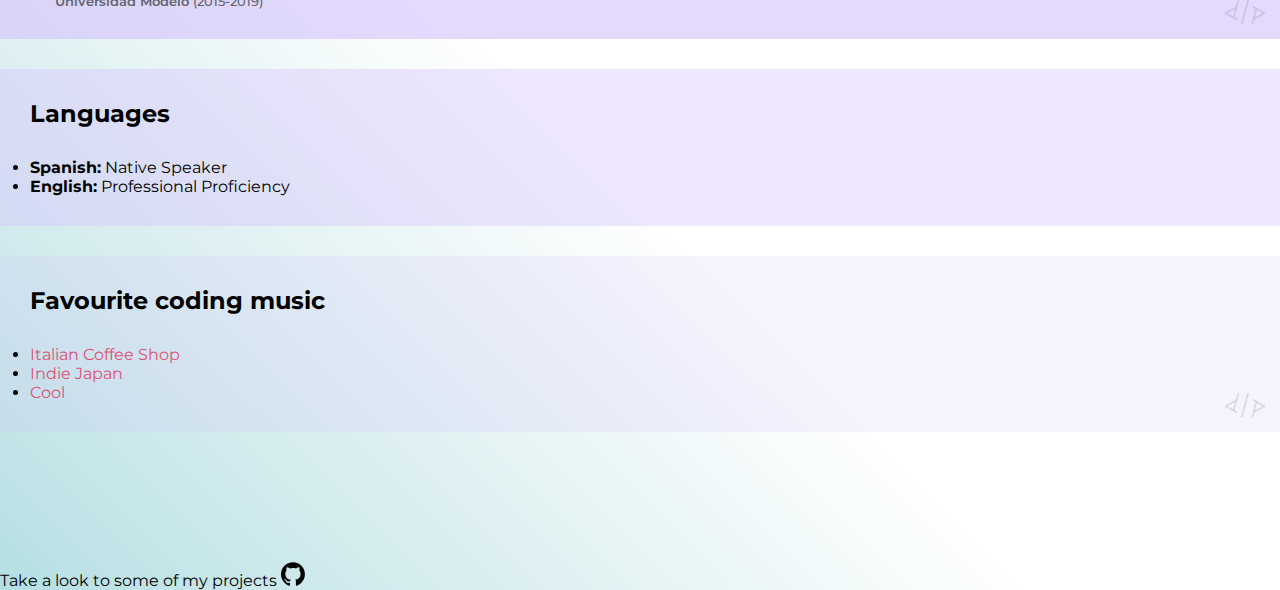
==== commit 144b51db: "images url fixing and picture positionning" ====
--- a/index.html
+++ b/index.html
@@ -11,7 +11,7 @@
     <header class="container">
         <nav class="navbar navbar-expand-lg navbar-light fixed-top">
             <a class="navbar-brand" href="/">
-                <img src="/pics/logo-nobg.png" width="60" alt="">
+                <img src="pics/logo-nobg.png" width="60" alt="">
             </a>
             <button class="navbar-toggler" type="button" data-toggle="collapse" data-target="#navbarNavAltMarkup" aria-controls="navbarNavAltMarkup" aria-expanded="false" aria-label="Toggle navigation">
               <span class="navbar-toggler-icon"></span>
@@ -45,7 +45,7 @@
                 <section class="about section">
                     <div class="section-inner shadow-sm rounded wm-black">
                         <div class="hero-image-wrapper col-md-4">
-                            <img class="hero-image" alt="myself" src="/pics/profile_picture.png">
+                            <img class="hero-image" alt="myself" src="pics/profile_picture.png">
                         </div>
                         <div class="col-md-8">
                             <h2 class="section-title">Hello, I'm Arturo <span class="focus">Front-end Dev</span></h2>
@@ -105,7 +105,7 @@
                             <div class="skillset">
                                 
                                 <div class="item">
-                                    <img class="skill-item-img" src="/pics/hmtl-logo-nobg.png"> 
+                                    <img class="skill-item-img" src="pics/hmtl-logo-nobg.png"> 
                                     <h3 class="level-title">HTML5<span class="level-label" data-bs-toggle="tooltip" data-bs-placement="left" title="You can use the tooltip to explain more about your skill level..."><i class="fas fa-info-circle"></i>Expert</span></h3>
 
                                     <div class="level-bar progress">
@@ -114,7 +114,7 @@
                                 </div>
                                 
                                 <div class="item">
-                                    <img class="skill-item-img" src="/pics/css-logo-nobg.png"> 
+                                    <img class="skill-item-img" src="pics/css-logo-nobg.png"> 
                                     <h3 class="level-title">CSS3<span class="level-label" data-bs-toggle="tooltip" data-bs-placement="left" title="You can use the tooltip to explain more about your skill level..."><i class="fas fa-info-circle"></i>Mid-Expert</span></h3>
                                     <div class="level-bar progress">
                                         <div class="progress-bar level-bar-inner" role="progressbar" style="width: 80%" aria-valuenow="80"  aria-valuemin="0" aria-valuemax="80"></div>
@@ -122,7 +122,7 @@
                                 </div>
                                 
                                 <div class="item">
-                                    <img class="skill-item-img" src="/pics/js-logo-nobg.png"> 
+                                    <img class="skill-item-img" src="pics/js-logo-nobg.png"> 
                                     <h3 class="level-title">JavaScript<span class="level-label" data-bs-toggle="tooltip" data-bs-placement="left" title="You can use the tooltip to explain more about your skill level..."><i class="fas fa-info-circle"></i>Intermediate</span></h3>
                                     <div class="level-bar progress">
                                         <div class="progress-bar level-bar-inner" role="progressbar" style="width: 60%" aria-valuenow="60"  aria-valuemin="0" aria-valuemax="96"></div>
--- a/styles.css
+++ b/styles.css
@@ -27,6 +27,13 @@
   text-decoration: none;
 }
 
+body {
+  background: linear-gradient(45deg, color-mix(in srgb, var(--color-4) 40%, transparent), white 30%, white 70%, color-mix(in srgb, var(--color-2) 60%, transparent));
+  background-repeat: no-repeat;
+  background-size: cover;
+  min-height: 100vh;
+}
+
 .py-6 {
   padding-top: 100px !important;
   padding-bottom: 100px !important;
@@ -85,6 +92,7 @@
 
 .hero-image {
   object-fit: contain;
+  object-position: bottom;
   width: 100%;
   max-height: 21.625rem;
   border-radius: 10px;
@@ -255,3 +263,8 @@
 .music .section-inner {
   background: color-mix(in srgb, var(--color-2) 20%, transparent);
 }
+
+.form-submit .btn {
+  background-color: var(--color-4);
+  border-radius: 30px;
+}
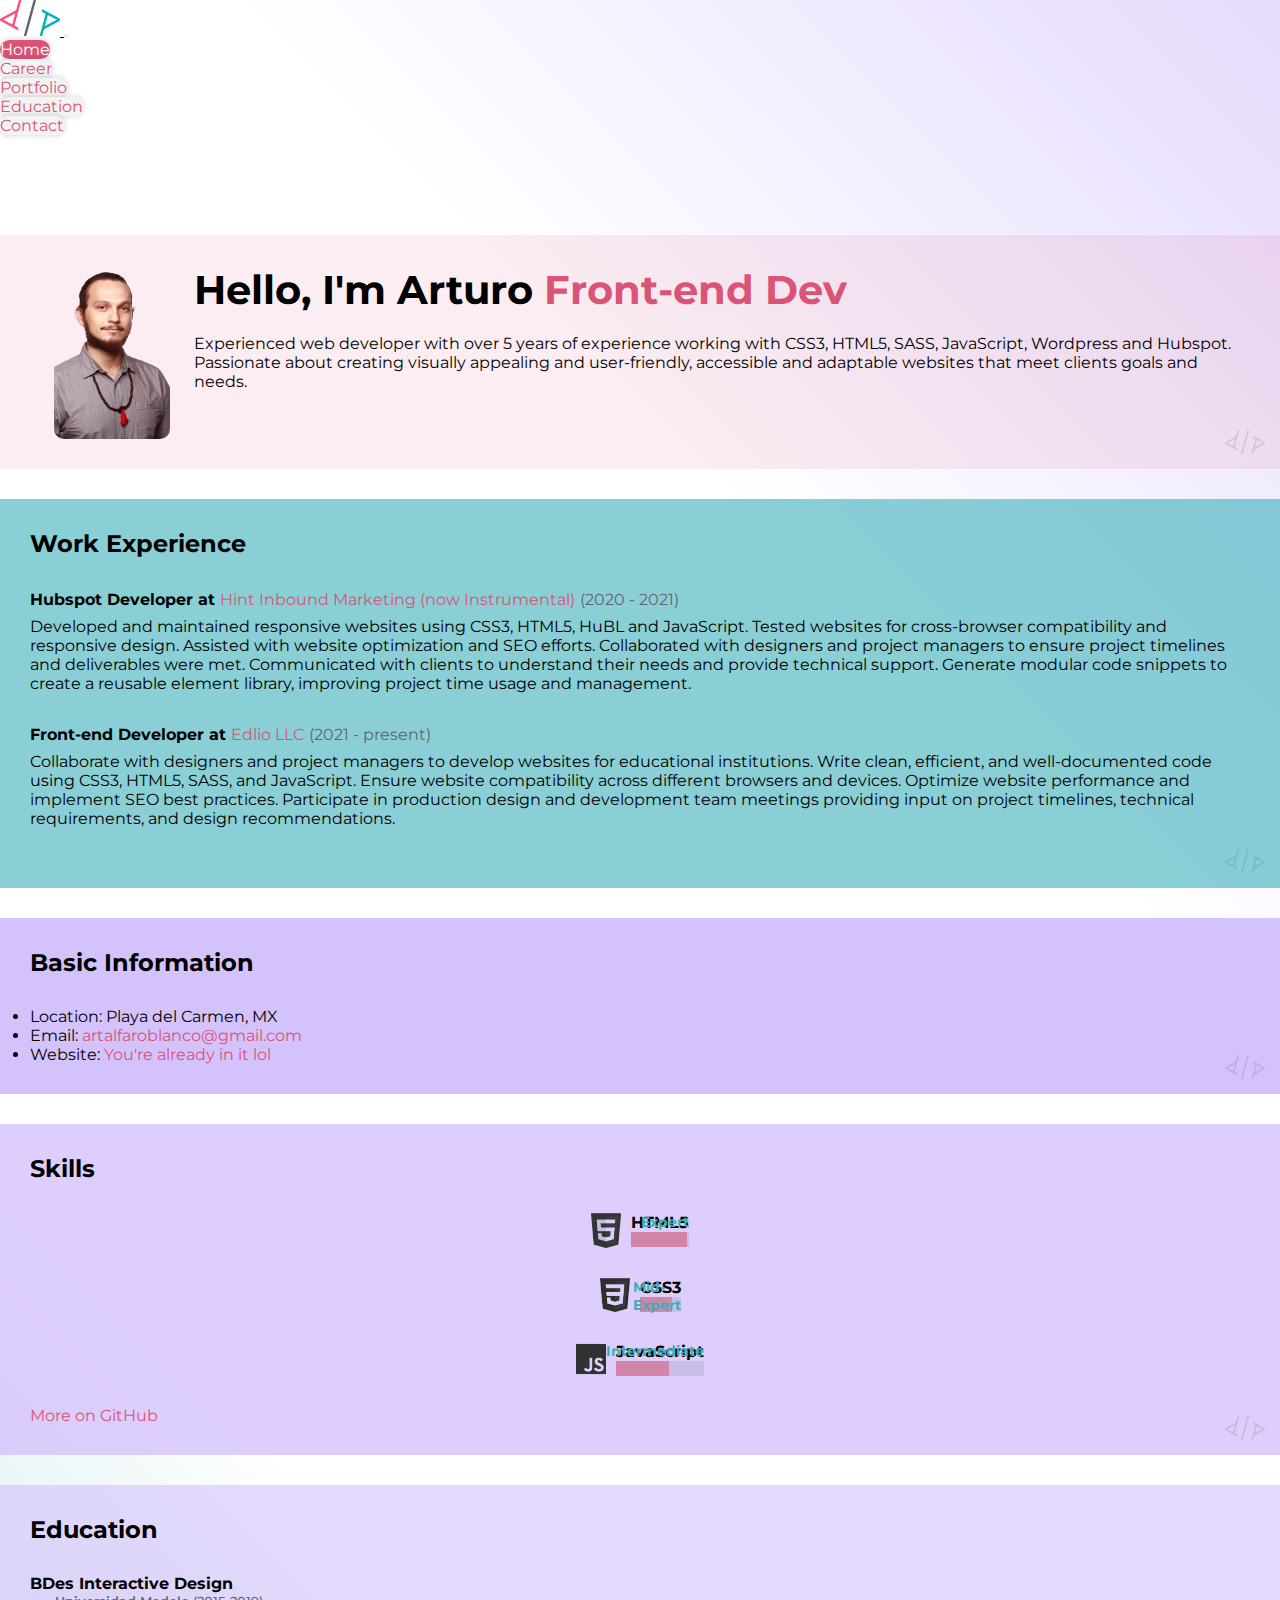
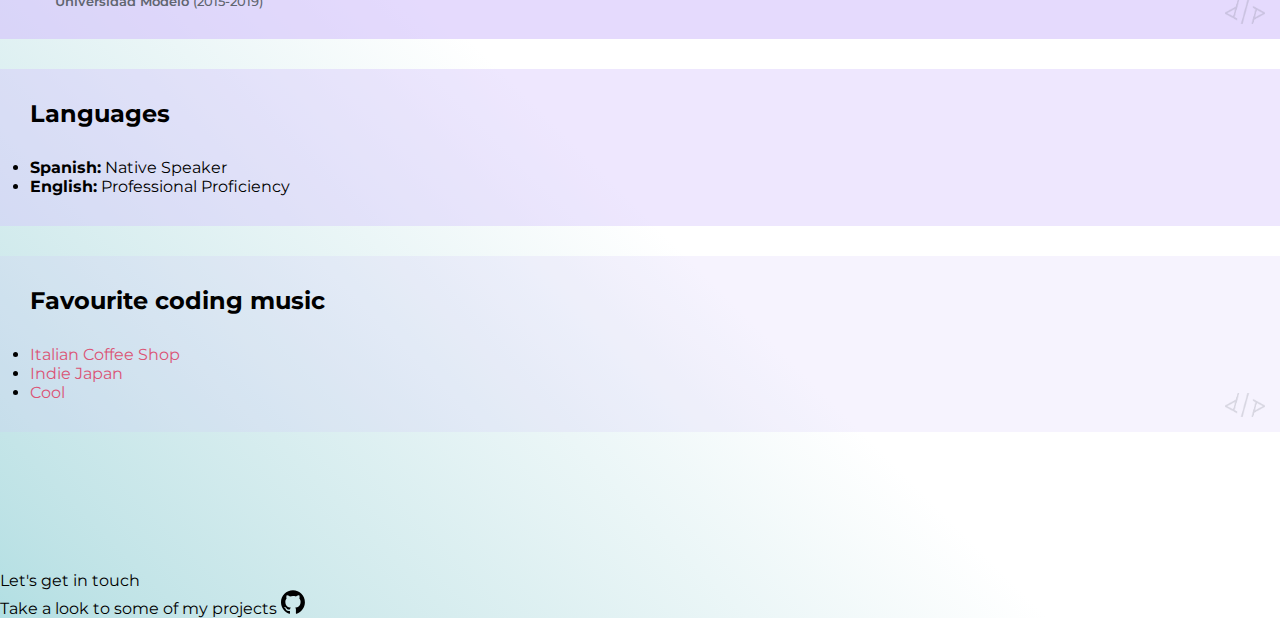
==== commit 27608acb: "footer update" ====
--- a/index.html
+++ b/index.html
@@ -182,10 +182,9 @@
     </div>
     </main>
     <footer class="d-flex flex-wrap justify-content-between align-items-center py-3 my-4 border-top">
-        
-    
-        <ul class="nav col-md-12 justify-content-end list-unstyled d-flex">
-          <li class="ms-3">Take a look to some of my projects <a class="text-muted" href="https://github.com/ArthurAlphaW"><svg class="bi" width="24" height="24"><use xlink:href="#github"/></svg></a></li>
+        <ul class="nav col-md-12 justify-content-between list-unstyled d-flex">
+          <li class="ms-3">Let's get in touch <a class="text-muted" href="https://www.linkedin.com/in/arturo-alfaro-blanco-b09821a3/"><svg class="bi" width="24" height="24"><use xlink:href="#linkedin"/></svg></a></li>
+          <li class="ms-3">Take a look to some of my projects <a class="text-muted" href="#"><svg class="bi" width="24" height="24"><use xlink:href="#github"/></svg></a></li>
         </ul>
       </footer>
 
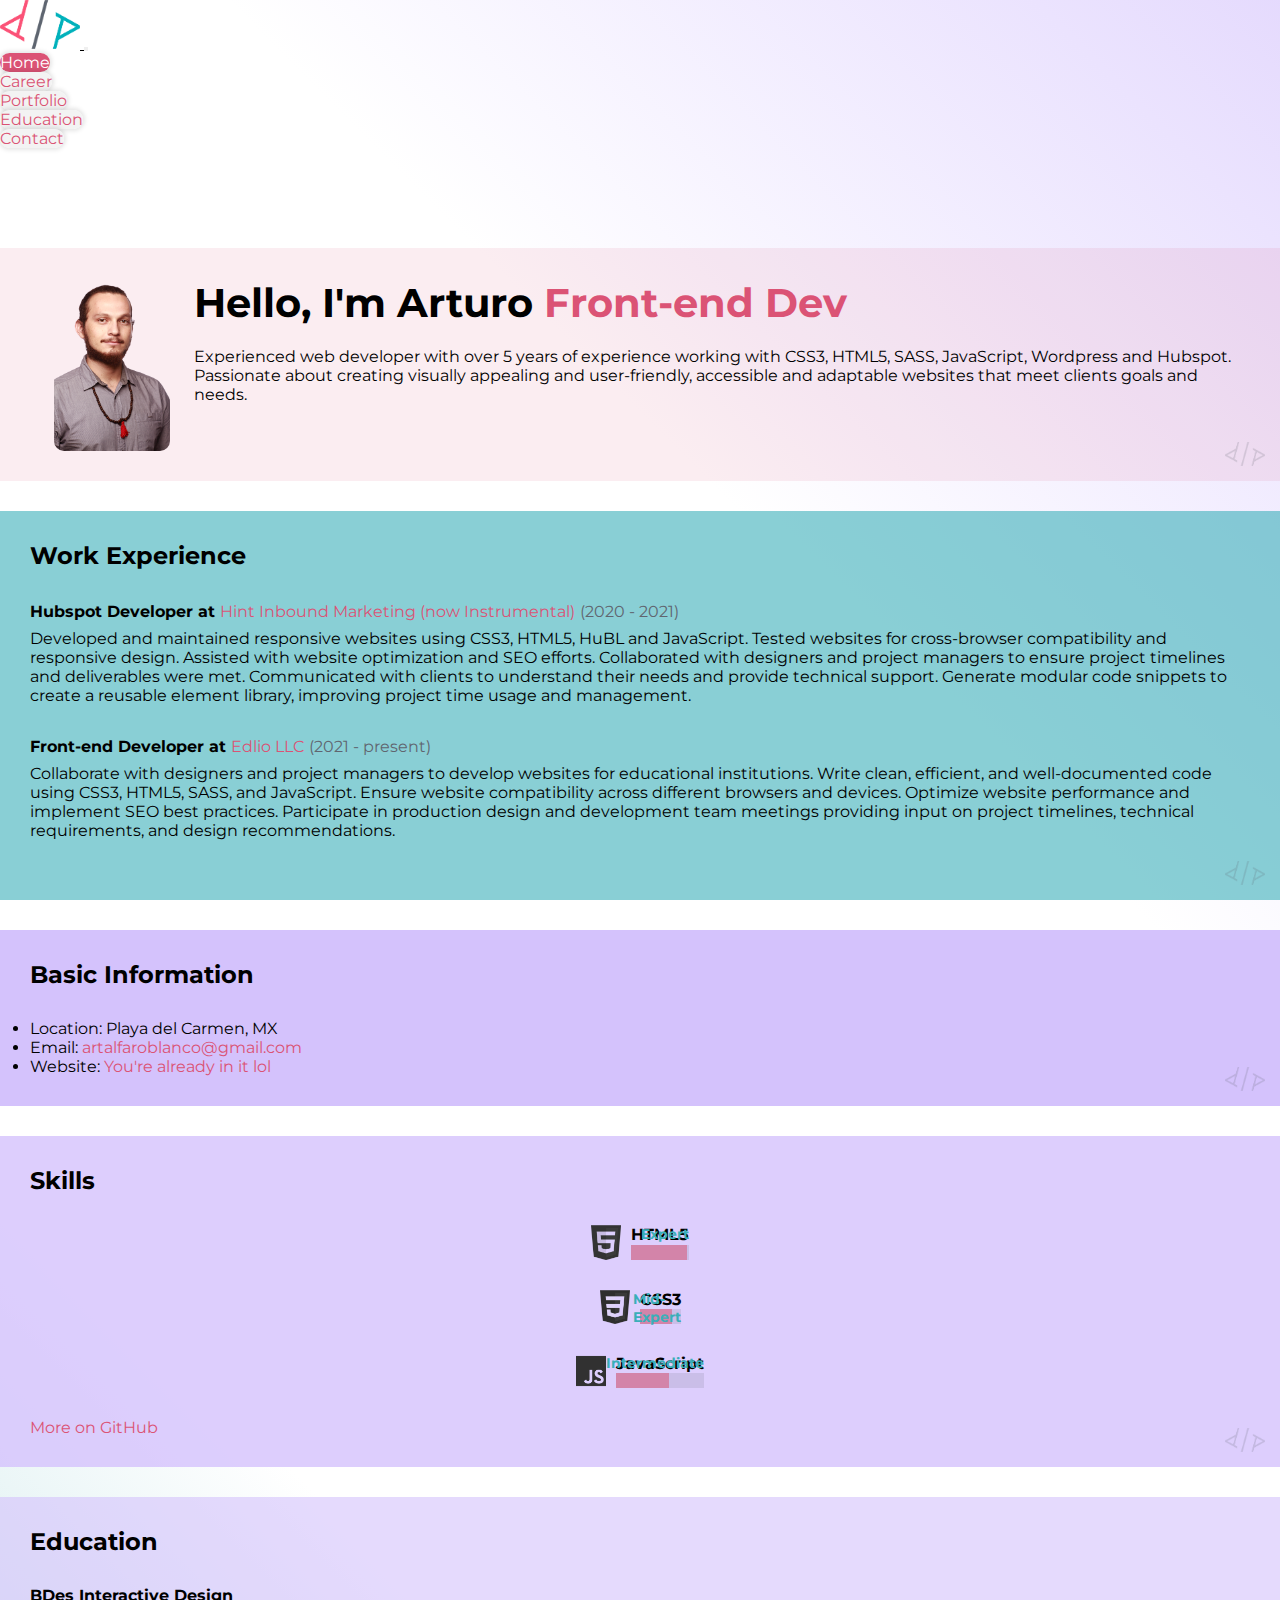
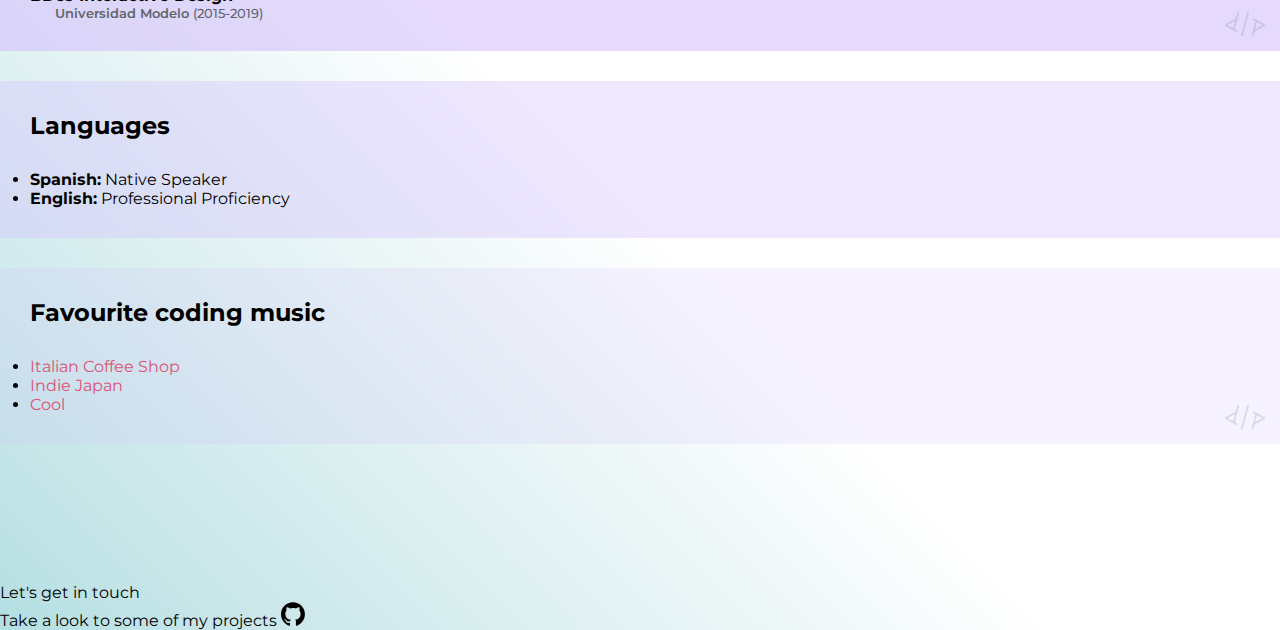
==== commit 41277b85: "header links fix and mobile nav fix" ====
--- a/index.html
+++ b/index.html
@@ -3,36 +3,43 @@
 <head>
     <meta charset="UTF-8">
     <meta name="viewport" content="width=device-width, initial-scale=1.0">
-    <title>Arturo Alfaro</title>
+    <meta name="description" content="Web development with a focus in accessibility and mobile devices">
+    <title>Arturo Alfaro </title>
+    
     <link href="https://cdn.jsdelivr.net/npm/bootstrap@5.3.2/dist/css/bootstrap.min.css" rel="stylesheet" integrity="sha384-T3c6CoIi6uLrA9TneNEoa7RxnatzjcDSCmG1MXxSR1GAsXEV/Dwwykc2MPK8M2HN" crossorigin="anonymous">
-    <link rel="stylesheet" href="styles.css">
-</head>   
-<body class="container">
-    <header class="container">
-        <nav class="navbar navbar-expand-lg navbar-light fixed-top">
+
+    <script src="https://code.jquery.com/jquery-3.7.1.min.js" integrity="sha256-/JqT3SQfawRcv/BIHPThkBvs0OEvtFFmqPF/lYI/Cxo=" crossorigin="anonymous"></script>
+
+    <script src="//maxcdn.bootstrapcdn.com/bootstrap/4.0.0/js/bootstrap.min.js"></script>
+
+    <link rel="stylesheet" href="css/styles.css">
+</head>    
+<body class="container">  
+    <header class="container">  
+        <nav class="navbar navbar-expand-md navbar-light sticky-top">
             <a class="navbar-brand" href="/">
-                <img src="pics/logo-nobg.png" width="60" alt="">
+                <img src="pics/logo-nobg.png" width="80" alt="Arturo Alfaro Web Developer">
             </a>
             <button class="navbar-toggler" type="button" data-toggle="collapse" data-target="#navbarNavAltMarkup" aria-controls="navbarNavAltMarkup" aria-expanded="false" aria-label="Toggle navigation">
               <span class="navbar-toggler-icon"></span>
             </button>
 
-            <div class="collapse navbar-collapse justify-content-center" id="navbarNavAltMarkup">
+            <div class="navbar-collapse collapse justify-content-center" id="navbarNavAltMarkup">
               <ul class="navbar-nav mr-auto mt-2 mt-lg-0">
                 <li class="nav-item active">
-                    <a class="nav-link" href="/index.html">Home</a>
-                </li>
-                <li class="nav-item">
-                    <a class="nav-link" href="/career.html">Career</a>
-                </li>
-                <li class="nav-item">
-                    <a class="nav-link" href="/portfolio.html">Portfolio</a>
-                </li>
-                <li class="nav-item">
-                    <a class="nav-link" href="/education.html">Education</a>
-                </li>
-                <li class="nav-item">
-                    <a class="nav-link" href="/contact.html">Contact</a>
+                    <a class="nav-link" href="../index.html">Home</a>
+                </li>
+                <li class="nav-item">
+                    <a class="nav-link" href="html/career.html">Career</a>
+                </li>
+                <li class="nav-item">
+                    <a class="nav-link" href="html/portfolio.html">Portfolio</a>
+                </li>
+                <li class="nav-item">
+                    <a class="nav-link" href="html/education.html">Education</a>
+                </li>
+                <li class="nav-item">
+                    <a class="nav-link" href="html/contact.html">Contact</a>
                 </li>
               </ul> 
             </div>
@@ -187,11 +194,6 @@
           <li class="ms-3">Take a look to some of my projects <a class="text-muted" href="#"><svg class="bi" width="24" height="24"><use xlink:href="#github"/></svg></a></li>
         </ul>
       </footer>
-
-
-      <script src="https://ajax.googleapis.com/ajax/libs/jquery/1.12.4/jquery.min.js"></script>
-      <script src="https://cdn.jsdelivr.net/npm/bootstrap@3.3.7/dist/js/bootstrap.min.js" integrity="sha384-Tc5IQib027qvyjSMfHjOMaLkfuWVxZxUPnCJA7l2mCWNIpG9mGCD8wGNIcPD7Txa" crossorigin="anonymous"></script>
-
 
       <svg xmlns="http://www.w3.org/2000/svg" style="display: none;">
         <symbol id="bootstrap" viewBox="0 0 118 94">
--- a/css/styles.css
+++ b/css/styles.css
@@ -0,0 +1,270 @@
+@import url("https://fonts.googleapis.com/css2?family=Montserrat:ital,wght@0,300;0,400;0,600;0,700;1,300;1,400;1,600;1,700&family=Noto+Sans+JP:wght@300;400;600;700&display=swap");
+* {
+  margin: 0;
+  padding: 0;
+  font-family: "Montserrat", sans-serif;
+  --font-1: "Montserrat", sans-serif;
+  --font-2: "Noto Sans JP", sans-serif;
+  --color-1: rgb(96, 101, 111);
+  --color-2: rgb(212, 194, 252);
+  --color-3: rgb(219, 83, 117);
+  --color-4: rgb(58, 175, 185);
+}
+* h1, * h2, * h3, * h4, * h5, * h6 {
+  font-family: "Montserrat", sans-serif;
+  font-weight: 700;
+}
+* a {
+  color: var(--color-3);
+  transition: 0.3s ease;
+  text-decoration: none;
+}
+* a:hover {
+  text-decoration: underline;
+  color: rgba(var(--color-3), 10%);
+}
+* a:focus {
+  text-decoration: none;
+}
+
+body {
+  background: linear-gradient(45deg, color-mix(in srgb, var(--color-4) 40%, transparent), white 30%, white 70%, color-mix(in srgb, var(--color-2) 60%, transparent));
+  background-repeat: no-repeat;
+  background-size: cover;
+  min-height: 100vh;
+}
+
+.py-6 {
+  padding-top: 100px !important;
+  padding-bottom: 100px !important;
+}
+
+.navbar .navbar-nav {
+  gap: 20px;
+}
+.navbar .nav-item a {
+  background-color: rgb(243, 243, 243);
+  border-radius: 40px;
+  box-shadow: 0px 0px 4px 2px rgba(0, 0, 0, 0.1);
+}
+.navbar .nav-item.active a {
+  background-color: var(--color-3);
+  color: white;
+}
+
+.padded-row {
+  padding: 0 1.875rem;
+}
+
+.page-row {
+  display: flex;
+  flex-direction: row;
+  flex-wrap: wrap;
+  width: 100%;
+  max-width: 1024px;
+  margin: 0 auto;
+  margin-top: 2.5rem;
+  margin-bottom: 2.5rem;
+}
+.page-row:first-child {
+  margin-top: 0;
+}
+.page-row:last-child {
+  margin-bottom: 0;
+}
+
+.section-title {
+  margin-bottom: 1.25rem;
+  font-size: 2.5rem;
+}
+
+.section-subtitle {
+  margin-bottom: 1.25rem;
+  font-size: 1.875rem;
+}
+
+.hero-image-wrapper {
+  display: flex;
+  padding: 0 24px 0;
+  box-sizing: border-box;
+  position: relative;
+}
+
+.hero-image {
+  object-fit: contain;
+  object-position: bottom;
+  width: 100%;
+  max-height: 21.625rem;
+  border-radius: 10px;
+}
+
+.focus {
+  color: var(--color-3);
+}
+
+.monospaced {
+  font-family: "Courier New", Courier, monospace;
+}
+
+.easter {
+  display: none;
+}
+
+.section {
+  margin-bottom: 30px;
+}
+.section .section-inner {
+  background: #fff;
+  padding: 30px;
+}
+.section .section-inner.wm-black {
+  background-repeat: no-repeat;
+  background-position: calc(100% - 15px) calc(100% - 15px);
+  background-size: 40px;
+  background-image: url("/pics/logo-wm-black.png");
+}
+.section .section-inner.wm-white {
+  background-repeat: no-repeat;
+  background-position: calc(100% - 15px) calc(100% - 15px);
+  background-size: 40px;
+  background-image: url("/pics/logo-wm-white.png");
+}
+.section .heading {
+  margin-top: 0;
+  margin-bottom: 30px;
+  color: rgb(var(--color-3), 15%);
+  font-size: 24px;
+}
+.section .content .more-link .svg-inline--fa {
+  margin-right: 5px;
+  font-size: 14px;
+  position: relative;
+  top: -2px;
+}
+
+.about .section-inner {
+  background: color-mix(in srgb, var(--color-3) 10%, transparent);
+}
+@media (min-width: 768px) {
+  .about .section-inner {
+    display: flex;
+  }
+}
+
+.experience .section-inner {
+  background: color-mix(in srgb, var(--color-4) 60%, transparent);
+}
+.experience .item {
+  margin-bottom: 30px;
+}
+.experience .item .title {
+  font-size: 16px;
+  margin-top: 0;
+  margin-bottom: 5px;
+  line-height: 1.5;
+}
+.experience .item .title .place {
+  color: rgb(243, 243, 243);
+  font-weight: normal;
+}
+.experience .item .title .place a {
+  color: var(--color-3);
+}
+.experience .item .title .place a:hover {
+  color: color-mix(in srgb, var(--color-3) 80%, transparent);
+}
+.experience .item .title .year {
+  color: var(--color-1);
+  font-weight: normal;
+}
+
+.info .section-inner {
+  background: color-mix(in srgb, var(--color-2) 100%, transparent);
+}
+
+.skills .section-inner {
+  background: color-mix(in srgb, var(--color-2) 80%, transparent);
+}
+.skills .intro {
+  margin-bottom: 30px;
+}
+.skills .skillset .item {
+  margin-bottom: 30px;
+  display: grid;
+  align-items: center;
+  justify-self: center;
+  column-gap: 10px;
+  grid-template-columns: auto 1fr;
+}
+.skills .skillset .level-title {
+  font-size: 16px;
+  position: relative;
+  margin-top: 0;
+  margin-bottom: 10;
+}
+.skills .skillset .level-title .level-label {
+  color: var(--color-4);
+  font-size: 14px;
+  font-weight: 700;
+  position: absolute;
+  right: 0;
+  top: 0;
+}
+.skills .skillset .level-bar {
+  height: 15px;
+  background: color-mix(in srgb, var(--color-1) 15%, transparent);
+}
+.skills .skillset .level-bar-inner {
+  height: 15px;
+  background: color-mix(in srgb, var(--color-3) 55%, transparent);
+}
+.skills .svg-inline--fa {
+  margin-right: 3px;
+  position: relative;
+  top: 0;
+}
+.skills .skill-item-img {
+  width: 30px;
+  grid-column: 1/2;
+  grid-row: 1/3;
+}
+*:not(.skills .skill-item-img) {
+  grid-column: 2/3;
+}
+
+.education .section-inner {
+  background: color-mix(in srgb, var(--color-2) 60%, transparent);
+}
+.education .item {
+  margin-bottom: 30px;
+}
+.education .item:last-child {
+  margin-bottom: 0;
+}
+.education .item .title {
+  font-size: 16px;
+  margin-top: 0;
+}
+.education .item .university {
+  font-size: 13px;
+  color: var(--color-1);
+  font-weight: 600;
+  padding-left: 25px;
+}
+.education .item .university .year {
+  color: var(--color-1);
+  font-weight: 500;
+}
+
+.languages .section-inner {
+  background: color-mix(in srgb, var(--color-2) 40%, transparent);
+}
+
+.music .section-inner {
+  background: color-mix(in srgb, var(--color-2) 20%, transparent);
+}
+
+.form-submit .btn {
+  background-color: var(--color-4);
+  border-radius: 30px;
+}
